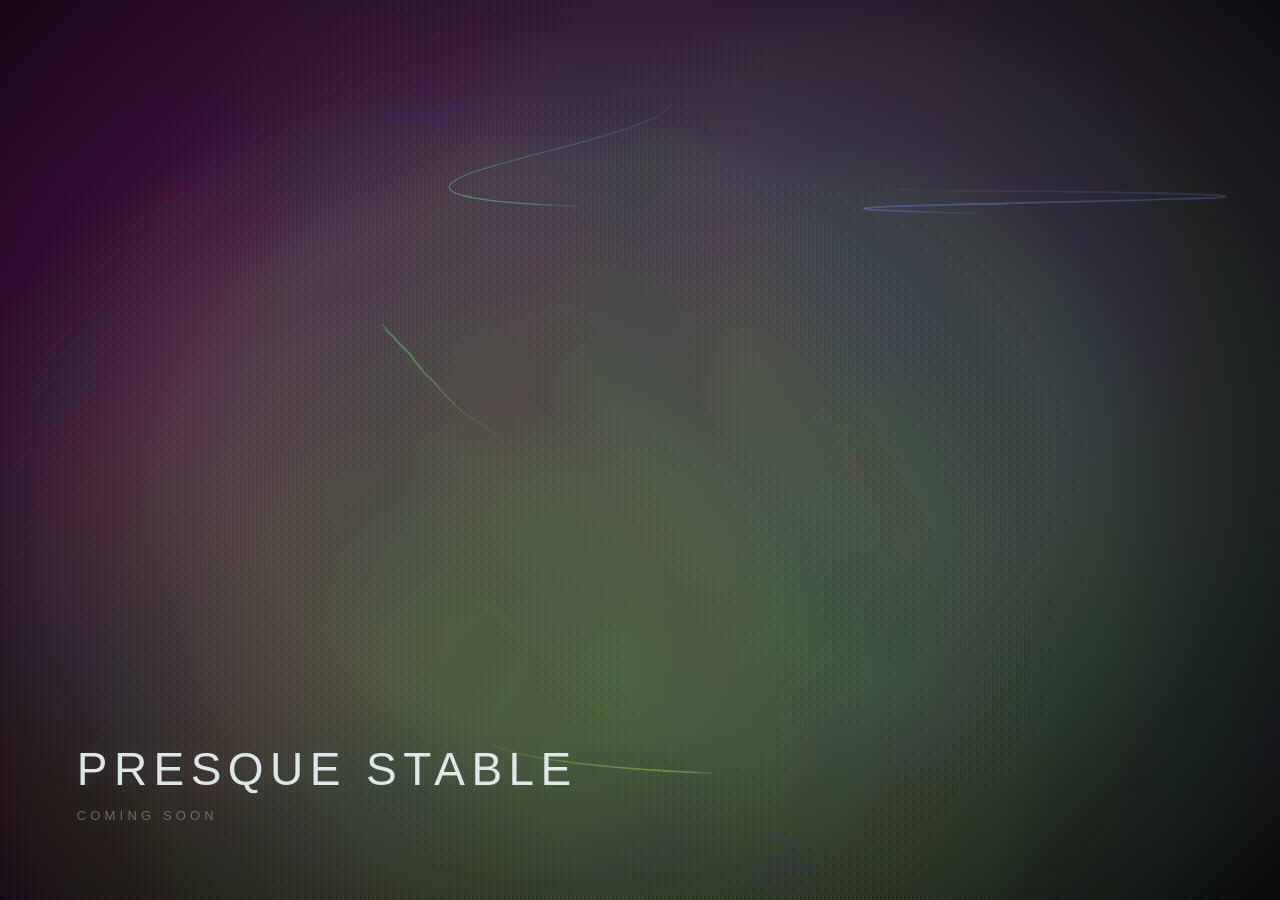
==== index.html @ ab0341d4 "Add files via upload" ====
<!DOCTYPE html>
<html lang="en">
<head>
<meta charset="UTF-8">
<title>Presque Stable — Coming Soon</title>
<meta name="viewport" content="width=device-width, initial-scale=1">
<style>
  * { margin: 0; padding: 0; box-sizing: border-box; }
  html, body {
    width: 100%; height: 100%;
    background: #05070a;
    overflow: hidden;
    font-family: 'Helvetica Neue', Arial, sans-serif;
  }
  #stage {
    position: fixed;
    inset: 0;
    width: 100%;
    height: 100%;
    display: block;
  }
  .overlay {
    position: fixed;
    inset: 0;
    display: flex;
    flex-direction: column;
    align-items: flex-start;
    justify-content: flex-end;
    pointer-events: none;
    z-index: 10;
    padding: 6vw;
  }
  .name {
    color: #e7f1f2;
    font-size: clamp(22px, 5vw, 46px);
    letter-spacing: 0.14em;
    font-weight: 200;
    opacity: 0.95;
    text-shadow: 0 0 22px rgba(120, 160, 180, 0.25);
  }
  .sub {
    margin-top: 12px;
    color: #9fb8c0;
    font-size: clamp(10px, 1.3vw, 13px);
    letter-spacing: 0.32em;
    text-transform: uppercase;
    opacity: 0.5;
  }
  .vignette {
    position: fixed;
    inset: 0;
    pointer-events: none;
    background: radial-gradient(ellipse at center, rgba(0,0,0,0) 45%, rgba(0,0,0,0.5) 100%);
    z-index: 5;
  }
</style>
</head>
<body>
<canvas id="stage"></canvas>
<div class="vignette"></div>
<div class="overlay">
  <div class="name">PRESQUE STABLE</div>
  <div class="sub">Coming Soon</div>
</div>

<script>
const canvas = document.getElementById('stage');
const ctx = canvas.getContext('2d');
let W, H, DPR;

function resize() {
  DPR = Math.min(window.devicePixelRatio || 1, 2);
  W = window.innerWidth;
  H = window.innerHeight;
  canvas.width = W * DPR;
  canvas.height = H * DPR;
  canvas.style.width = W + 'px';
  canvas.style.height = H + 'px';
  ctx.setTransform(DPR, 0, 0, DPR, 0, 0);
}
window.addEventListener('resize', () => { resize(); initGrain(); initTraces(); initWashesIfReady(); });
function initWashesIfReady() { if (typeof initWashes === 'function' && typeof washes !== 'undefined') initWashes(); }
resize();

// ---- broad, slow-cycling background hue ----
// Cycles gently through blue -> teal -> violet -> amber -> back, over minutes.
function bgHue(time) {
  return (time * 0.0006) % 360; // full cycle ~ every ~10 minutes
}

function fadeFrame(time) {
  // very slow fade for long, soft trails
  ctx.fillStyle = 'rgba(5, 7, 10, 0.05)';
  ctx.fillRect(0, 0, W, H);
}

function drawBackdrop(time) {
  const hue = bgHue(time);
  const g = ctx.createRadialGradient(W * 0.5, H * 0.45, 0, W * 0.5, H * 0.45, Math.max(W, H) * 0.75);
  g.addColorStop(0, `hsla(${hue}, 45%, 14%, 0.05)`);
  g.addColorStop(1, `hsla(${(hue + 40) % 360}, 40%, 4%, 0.05)`);
  ctx.fillStyle = g;
  ctx.fillRect(0, 0, W, H);
}

// ---- drifting color washes for richer background texture ----
class ColorWash {
  constructor(seed) {
    this.seed = seed;
    this.hueOffset = seed * 83;
    this.speed = 0.00004 + (seed % 5) * 0.00002;
    this.radius = Math.max(W, H) * (0.35 + (seed % 4) * 0.12);
    this.orbitR = Math.min(W, H) * (0.2 + (seed % 3) * 0.15);
    this.orbitSpeed = 0.00007 + (seed % 4) * 0.00003;
    this.phase = seed * 1.9;
  }
  draw(time) {
    const hue = (bgHue(time) * 1.4 + this.hueOffset) % 360;
    const ang = time * this.orbitSpeed + this.phase;
    const cx = W * 0.5 + Math.cos(ang) * this.orbitR;
    const cy = H * 0.5 + Math.sin(ang * 0.8) * this.orbitR * 0.7;
    const g = ctx.createRadialGradient(cx, cy, 0, cx, cy, this.radius);
    g.addColorStop(0, `hsla(${hue}, 60%, 45%, 0.05)`);
    g.addColorStop(1, `hsla(${hue}, 60%, 45%, 0)`);
    ctx.fillStyle = g;
    ctx.fillRect(0, 0, W, H);
  }
}

let washes = [];
function initWashes() {
  washes = [];
  for (let i = 0; i < 5; i++) washes.push(new ColorWash(i * 2.3 + 1));
}
initWashes();

// ---- evolving trace shapes: slow drift, periodic morph to new target parameters ----
class Trace {
  constructor(seed) {
    this.seed = seed;
    this.t = seed * 8;
    this.morphEvery = 14000 + seed * 2200; // ms between big pattern shifts
    this.lastMorph = -99999;
    this.current = this.randomParams(seed);
    this.target = this.randomParams(seed + 50);
    this.points = [];
    this.maxPoints = 300;
    this.lineWidth = 1 + (seed % 3) * 0.35;
    this.hueOffset = seed * 47;
  }
  randomParams(s) {
    const r = (n) => {
      const x = Math.sin(s * 999.7 + n * 37.13) * 10000;
      return x - Math.floor(x);
    };
    return {
      fx: 0.7 + r(1) * 2.4,
      fy: 0.5 + r(2) * 2.1,
      scale: Math.min(W, H) * (0.1 + r(3) * 0.26),
      cx: W * (0.1 + r(4) * 0.8),
      cy: H * (0.1 + r(5) * 0.75),
      speed: 0.003 + r(6) * 0.0055
    };
  }
  step(time) {
    if (time - this.lastMorph > this.morphEvery) {
      this.current = this.lerpParams(this.current, this.target, 1);
      this.target = this.randomParams(this.seed + time * 0.00001);
      this.lastMorph = time;
    }
    const morphProgress = Math.min(1, (time - this.lastMorph) / this.morphEvery);
    const p = this.lerpParams(this.current, this.target, morphProgress);

    this.t += p.speed;
    const x = p.cx + p.scale * Math.sin(p.fx * this.t);
    const y = p.cy + p.scale * 0.6 * Math.sin(p.fy * this.t + Math.PI / 3);
    this.points.push({ x, y, time });
    if (this.points.length > this.maxPoints) this.points.shift();
  }
  lerpParams(a, b, u) {
    const l = (k) => a[k] + (b[k] - a[k]) * u;
    return { fx: l('fx'), fy: l('fy'), scale: l('scale'), cx: l('cx'), cy: l('cy'), speed: l('speed') };
  }
  draw(time) {
    if (this.points.length < 2) return;
    const hue = (bgHue(time) + this.hueOffset) % 360;
    for (let i = 1; i < this.points.length; i++) {
      const a = (i / this.points.length) * 0.22;
      ctx.beginPath();
      ctx.moveTo(this.points[i - 1].x, this.points[i - 1].y);
      ctx.lineTo(this.points[i].x, this.points[i].y);
      ctx.strokeStyle = `hsla(${hue}, 55%, 62%, ${a})`;
      ctx.lineWidth = this.lineWidth;
      ctx.stroke();
    }
  }
}

let traces = [];
function initTraces() {
  traces = [];
  for (let i = 0; i < 4; i++) traces.push(new Trace(i + 1.7));
}
initTraces();

let grainPoints = [];
function initGrain() {
  grainPoints = [];
  const n = Math.floor((W * H) / 12000);
  for (let i = 0; i < n; i++) {
    grainPoints.push({ x: Math.random() * W, y: Math.random() * H, a: 0.02 + Math.random() * 0.035 });
  }
}
initGrain();

function drawGrain() {
  ctx.fillStyle = 'rgba(220, 232, 235, 1)';
  for (const p of grainPoints) {
    ctx.globalAlpha = p.a;
    ctx.fillRect(p.x, p.y, 1, 1);
  }
  ctx.globalAlpha = 1;
}

ctx.fillStyle = '#05070a';
ctx.fillRect(0, 0, W, H);

let frame = 0;
function animate(time) {
  fadeFrame(time);
  drawBackdrop(time);
  washes.forEach(w => w.draw(time));
  traces.forEach(t => { t.step(time); t.draw(time); });
  if (frame % 3 === 0) drawGrain();
  frame++;
  requestAnimationFrame(animate);
}
requestAnimationFrame(animate);
</script>
</body>
</html>
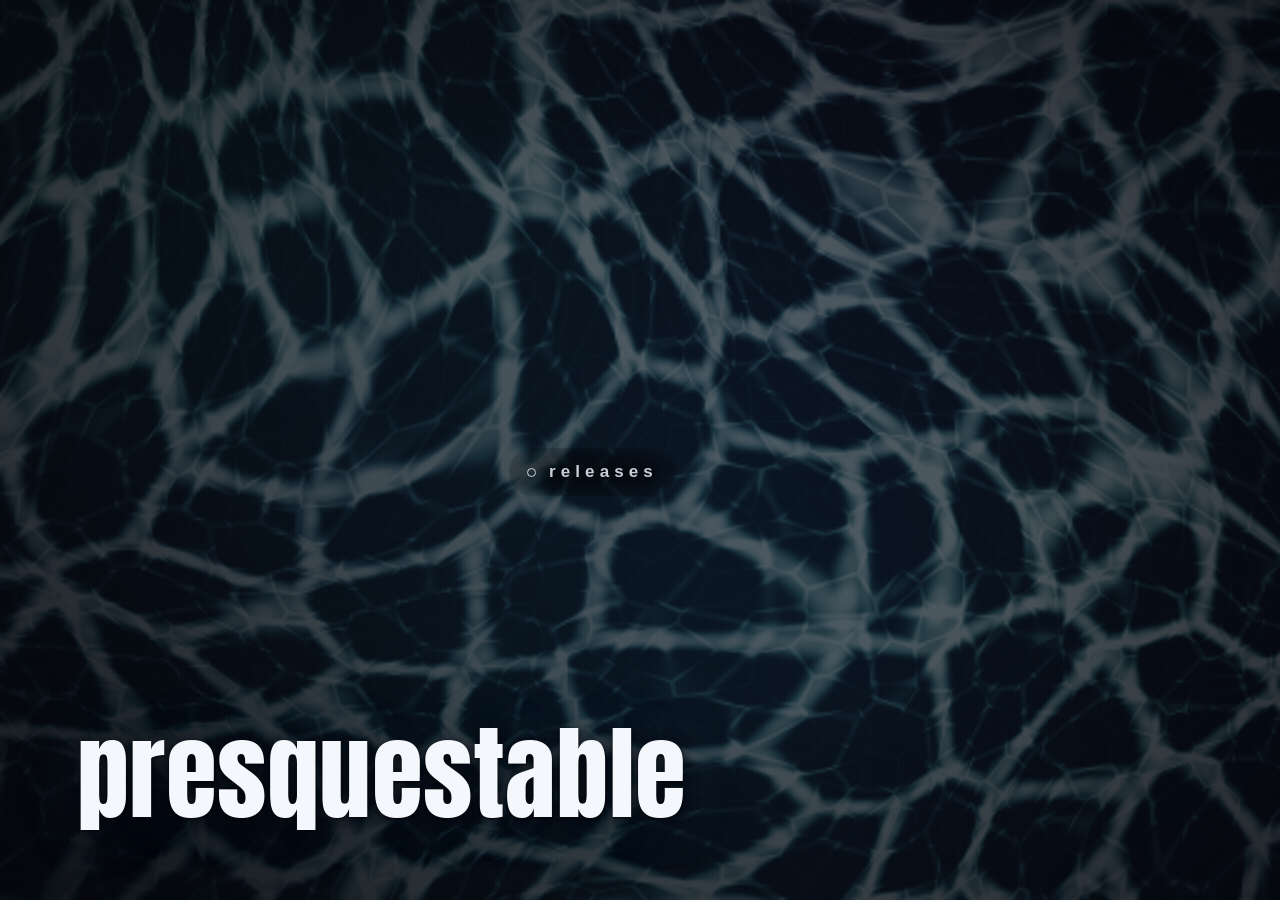
==== commit cd4f7fc1: "Add files via upload" ====
--- a/index.html
+++ b/index.html
@@ -1,241 +1,53 @@
-<!DOCTYPE html>
-<html lang="en">
-<head>
-<meta charset="UTF-8">
-<title>Presque Stable — Coming Soon</title>
-<meta name="viewport" content="width=device-width, initial-scale=1">
-<style>
-  * { margin: 0; padding: 0; box-sizing: border-box; }
-  html, body {
-    width: 100%; height: 100%;
-    background: #05070a;
-    overflow: hidden;
-    font-family: 'Helvetica Neue', Arial, sans-serif;
-  }
-  #stage {
-    position: fixed;
-    inset: 0;
-    width: 100%;
-    height: 100%;
-    display: block;
-  }
-  .overlay {
-    position: fixed;
-    inset: 0;
-    display: flex;
-    flex-direction: column;
-    align-items: flex-start;
-    justify-content: flex-end;
-    pointer-events: none;
-    z-index: 10;
-    padding: 6vw;
-  }
-  .name {
-    color: #e7f1f2;
-    font-size: clamp(22px, 5vw, 46px);
-    letter-spacing: 0.14em;
-    font-weight: 200;
-    opacity: 0.95;
-    text-shadow: 0 0 22px rgba(120, 160, 180, 0.25);
-  }
-  .sub {
-    margin-top: 12px;
-    color: #9fb8c0;
-    font-size: clamp(10px, 1.3vw, 13px);
-    letter-spacing: 0.32em;
-    text-transform: uppercase;
-    opacity: 0.5;
-  }
-  .vignette {
-    position: fixed;
-    inset: 0;
-    pointer-events: none;
-    background: radial-gradient(ellipse at center, rgba(0,0,0,0) 45%, rgba(0,0,0,0.5) 100%);
-    z-index: 5;
-  }
-</style>
-</head>
-<body>
-<canvas id="stage"></canvas>
-<div class="vignette"></div>
-<div class="overlay">
-  <div class="name">PRESQUE STABLE</div>
-  <div class="sub">Coming Soon</div>
-</div>
-
-<script>
-const canvas = document.getElementById('stage');
-const ctx = canvas.getContext('2d');
-let W, H, DPR;
-
-function resize() {
-  DPR = Math.min(window.devicePixelRatio || 1, 2);
-  W = window.innerWidth;
-  H = window.innerHeight;
-  canvas.width = W * DPR;
-  canvas.height = H * DPR;
-  canvas.style.width = W + 'px';
-  canvas.style.height = H + 'px';
-  ctx.setTransform(DPR, 0, 0, DPR, 0, 0);
-}
-window.addEventListener('resize', () => { resize(); initGrain(); initTraces(); initWashesIfReady(); });
-function initWashesIfReady() { if (typeof initWashes === 'function' && typeof washes !== 'undefined') initWashes(); }
-resize();
-
-// ---- broad, slow-cycling background hue ----
-// Cycles gently through blue -> teal -> violet -> amber -> back, over minutes.
-function bgHue(time) {
-  return (time * 0.0006) % 360; // full cycle ~ every ~10 minutes
-}
-
-function fadeFrame(time) {
-  // very slow fade for long, soft trails
-  ctx.fillStyle = 'rgba(5, 7, 10, 0.05)';
-  ctx.fillRect(0, 0, W, H);
-}
-
-function drawBackdrop(time) {
-  const hue = bgHue(time);
-  const g = ctx.createRadialGradient(W * 0.5, H * 0.45, 0, W * 0.5, H * 0.45, Math.max(W, H) * 0.75);
-  g.addColorStop(0, `hsla(${hue}, 45%, 14%, 0.05)`);
-  g.addColorStop(1, `hsla(${(hue + 40) % 360}, 40%, 4%, 0.05)`);
-  ctx.fillStyle = g;
-  ctx.fillRect(0, 0, W, H);
-}
-
-// ---- drifting color washes for richer background texture ----
-class ColorWash {
-  constructor(seed) {
-    this.seed = seed;
-    this.hueOffset = seed * 83;
-    this.speed = 0.00004 + (seed % 5) * 0.00002;
-    this.radius = Math.max(W, H) * (0.35 + (seed % 4) * 0.12);
-    this.orbitR = Math.min(W, H) * (0.2 + (seed % 3) * 0.15);
-    this.orbitSpeed = 0.00007 + (seed % 4) * 0.00003;
-    this.phase = seed * 1.9;
-  }
-  draw(time) {
-    const hue = (bgHue(time) * 1.4 + this.hueOffset) % 360;
-    const ang = time * this.orbitSpeed + this.phase;
-    const cx = W * 0.5 + Math.cos(ang) * this.orbitR;
-    const cy = H * 0.5 + Math.sin(ang * 0.8) * this.orbitR * 0.7;
-    const g = ctx.createRadialGradient(cx, cy, 0, cx, cy, this.radius);
-    g.addColorStop(0, `hsla(${hue}, 60%, 45%, 0.05)`);
-    g.addColorStop(1, `hsla(${hue}, 60%, 45%, 0)`);
-    ctx.fillStyle = g;
-    ctx.fillRect(0, 0, W, H);
-  }
-}
-
-let washes = [];
-function initWashes() {
-  washes = [];
-  for (let i = 0; i < 5; i++) washes.push(new ColorWash(i * 2.3 + 1));
-}
-initWashes();
-
-// ---- evolving trace shapes: slow drift, periodic morph to new target parameters ----
-class Trace {
-  constructor(seed) {
-    this.seed = seed;
-    this.t = seed * 8;
-    this.morphEvery = 14000 + seed * 2200; // ms between big pattern shifts
-    this.lastMorph = -99999;
-    this.current = this.randomParams(seed);
-    this.target = this.randomParams(seed + 50);
-    this.points = [];
-    this.maxPoints = 300;
-    this.lineWidth = 1 + (seed % 3) * 0.35;
-    this.hueOffset = seed * 47;
-  }
-  randomParams(s) {
-    const r = (n) => {
-      const x = Math.sin(s * 999.7 + n * 37.13) * 10000;
-      return x - Math.floor(x);
-    };
-    return {
-      fx: 0.7 + r(1) * 2.4,
-      fy: 0.5 + r(2) * 2.1,
-      scale: Math.min(W, H) * (0.1 + r(3) * 0.26),
-      cx: W * (0.1 + r(4) * 0.8),
-      cy: H * (0.1 + r(5) * 0.75),
-      speed: 0.003 + r(6) * 0.0055
-    };
-  }
-  step(time) {
-    if (time - this.lastMorph > this.morphEvery) {
-      this.current = this.lerpParams(this.current, this.target, 1);
-      this.target = this.randomParams(this.seed + time * 0.00001);
-      this.lastMorph = time;
-    }
-    const morphProgress = Math.min(1, (time - this.lastMorph) / this.morphEvery);
-    const p = this.lerpParams(this.current, this.target, morphProgress);
-
-    this.t += p.speed;
-    const x = p.cx + p.scale * Math.sin(p.fx * this.t);
-    const y = p.cy + p.scale * 0.6 * Math.sin(p.fy * this.t + Math.PI / 3);
-    this.points.push({ x, y, time });
-    if (this.points.length > this.maxPoints) this.points.shift();
-  }
-  lerpParams(a, b, u) {
-    const l = (k) => a[k] + (b[k] - a[k]) * u;
-    return { fx: l('fx'), fy: l('fy'), scale: l('scale'), cx: l('cx'), cy: l('cy'), speed: l('speed') };
-  }
-  draw(time) {
-    if (this.points.length < 2) return;
-    const hue = (bgHue(time) + this.hueOffset) % 360;
-    for (let i = 1; i < this.points.length; i++) {
-      const a = (i / this.points.length) * 0.22;
-      ctx.beginPath();
-      ctx.moveTo(this.points[i - 1].x, this.points[i - 1].y);
-      ctx.lineTo(this.points[i].x, this.points[i].y);
-      ctx.strokeStyle = `hsla(${hue}, 55%, 62%, ${a})`;
-      ctx.lineWidth = this.lineWidth;
-      ctx.stroke();
-    }
-  }
-}
-
-let traces = [];
-function initTraces() {
-  traces = [];
-  for (let i = 0; i < 4; i++) traces.push(new Trace(i + 1.7));
-}
-initTraces();
-
-let grainPoints = [];
-function initGrain() {
-  grainPoints = [];
-  const n = Math.floor((W * H) / 12000);
-  for (let i = 0; i < n; i++) {
-    grainPoints.push({ x: Math.random() * W, y: Math.random() * H, a: 0.02 + Math.random() * 0.035 });
-  }
-}
-initGrain();
-
-function drawGrain() {
-  ctx.fillStyle = 'rgba(220, 232, 235, 1)';
-  for (const p of grainPoints) {
-    ctx.globalAlpha = p.a;
-    ctx.fillRect(p.x, p.y, 1, 1);
-  }
-  ctx.globalAlpha = 1;
-}
-
-ctx.fillStyle = '#05070a';
-ctx.fillRect(0, 0, W, H);
-
-let frame = 0;
-function animate(time) {
-  fadeFrame(time);
-  drawBackdrop(time);
-  washes.forEach(w => w.draw(time));
-  traces.forEach(t => { t.step(time); t.draw(time); });
-  if (frame % 3 === 0) drawGrain();
-  frame++;
-  requestAnimationFrame(animate);
-}
-requestAnimationFrame(animate);
-</script>
-</body>
-</html>
+<!DOCTYPE html>
+<html lang="en">
+<head>
+<meta charset="UTF-8">
+<title>Presque Stable</title>
+<meta name="viewport" content="width=device-width, initial-scale=1">
+<meta name="description" content="Presque Stable — electronic music.">
+<link rel="preconnect" href="https://fonts.googleapis.com">
+<link rel="preconnect" href="https://fonts.gstatic.com" crossorigin>
+<link href="https://fonts.googleapis.com/css2?family=Anton&display=swap" rel="stylesheet">
+<link rel="stylesheet" href="ps-style.css">
+</head>
+<body>
+
+<canvas id="stage"></canvas>
+<div class="vignette"></div>
+
+<a class="releases" id="releases" href="releases.html">
+  <span class="dot" aria-hidden="true"></span>
+  <span class="word">releases</span>
+</a>
+
+<div class="overlay">
+  <h1 class="name">presquestable</h1>
+</div>
+
+<script src="ps-engine.js"></script>
+<script>
+(function () {
+  var link = document.getElementById('releases');
+  var name = document.querySelector('.name');
+
+  function place() {
+    if (window.PS) PS.placeRandom(link, { avoid: [name], marginX: 0.09, marginY: 0.11, pad: 90 });
+  }
+
+  if (document.fonts && document.fonts.ready) {
+    document.fonts.ready.then(place).catch(place);
+  } else {
+    window.addEventListener('load', place);
+  }
+  setTimeout(place, 400);
+
+  var t = null;
+  window.addEventListener('resize', function () {
+    clearTimeout(t);
+    t = setTimeout(place, 200);
+  });
+})();
+</script>
+
+</body>
+</html>
--- a/ps-style.css
+++ b/ps-style.css
@@ -0,0 +1,175 @@
+/* ============================================================
+   Presque Stable — shared styles
+   ============================================================ */
+
+* { margin: 0; padding: 0; box-sizing: border-box; }
+
+html, body {
+  width: 100%;
+  height: 100%;
+  background: #05070c;
+  overflow: hidden;
+  font-family: 'Helvetica Neue', Arial, sans-serif;
+  -webkit-font-smoothing: antialiased;
+}
+
+#stage {
+  position: fixed;
+  inset: 0;
+  width: 100%;
+  height: 100%;
+  display: block;
+}
+
+.vignette {
+  position: fixed;
+  inset: 0;
+  pointer-events: none;
+  background: radial-gradient(ellipse at center,
+              rgba(0,0,0,0) 42%,
+              rgba(4,6,12,0.32) 74%,
+              rgba(4,6,12,0.60) 100%);
+  z-index: 5;
+}
+
+/* ---- name block: bottom-left, 6vw padding ---- */
+.overlay {
+  position: fixed;
+  inset: 0;
+  display: flex;
+  flex-direction: column;
+  align-items: flex-start;
+  justify-content: flex-end;
+  pointer-events: none;
+  z-index: 10;
+  padding: 6vw;
+}
+
+.name {
+  font-family: 'Anton', 'Oswald', 'Haettenschweiler', 'Arial Narrow Bold', Impact, sans-serif;
+  font-weight: 400;
+  font-size: clamp(34px, 8.6vw, 104px);
+  line-height: 0.94;
+  letter-spacing: 0.005em;
+  text-transform: lowercase;
+  color: #f4f8fd;
+  opacity: 1;
+  text-shadow:
+    0 1px 2px  rgba(3, 5, 10, 0.94),
+    0 3px 14px rgba(3, 5, 10, 0.76),
+    0 6px 40px rgba(3, 5, 10, 0.58),
+    0 0 70px   rgba(130, 176, 224, 0.16);
+}
+
+/* ============================================================
+   Small type — legibility first
+   ============================================================ */
+
+.releases {
+  position: fixed;
+  left: 50%;
+  top: 40%;
+  z-index: 20;
+  display: inline-flex;
+  align-items: center;
+  gap: 13px;
+  padding: 14px 18px;
+  margin: -14px -18px;
+  text-decoration: none;
+  color: #f2f7ff;
+  opacity: 0.82;
+  transition: opacity 0.7s ease;
+  will-change: opacity;
+  isolation: isolate;
+}
+
+.releases::before {
+  content: "";
+  position: absolute;
+  inset: 0;
+  z-index: -1;
+  border-radius: 40px;
+  background: radial-gradient(ellipse at center,
+              rgba(3,5,10,0.72) 0%,
+              rgba(3,5,10,0.46) 52%,
+              rgba(3,5,10,0) 100%);
+}
+
+.releases:hover,
+.releases:focus-visible {
+  opacity: 1;
+  outline: none;
+}
+
+.releases .dot {
+  width: 9px;
+  height: 9px;
+  flex: 0 0 auto;
+  border: 1.5px solid currentColor;
+  border-radius: 50%;
+  box-shadow:
+    0 1px 6px rgba(3, 5, 10, 0.9),
+    0 0 10px rgba(180, 214, 255, 0.35);
+  animation: breathe 7s ease-in-out infinite;
+}
+
+.releases .word {
+  font-size: clamp(13px, 1.5vw, 17px);
+  font-weight: 600;
+  letter-spacing: 0.30em;
+  text-transform: lowercase;
+  white-space: nowrap;
+  text-shadow:
+    0 1px 2px  rgba(3, 5, 10, 0.96),
+    0 2px 8px  rgba(3, 5, 10, 0.88),
+    0 3px 20px rgba(3, 5, 10, 0.70);
+}
+
+@keyframes breathe {
+  0%, 100% { transform: scale(1);    opacity: 0.7; }
+  50%      { transform: scale(1.45); opacity: 1; }
+}
+
+/* ---- releases page ---- */
+.soon {
+  position: fixed;
+  left: 50%;
+  top: 45%;
+  z-index: 20;
+  padding: 16px 22px;
+  color: #f4f9ff;
+  font-size: clamp(15px, 2vw, 22px);
+  font-weight: 600;
+  letter-spacing: 0.34em;
+  text-transform: lowercase;
+  white-space: nowrap;
+  opacity: 0;
+  isolation: isolate;
+  text-shadow:
+    0 1px 2px  rgba(3, 5, 10, 0.96),
+    0 2px 9px  rgba(3, 5, 10, 0.88),
+    0 4px 24px rgba(3, 5, 10, 0.72);
+  animation: settle 3.0s ease forwards;
+}
+
+.soon::before {
+  content: "";
+  position: absolute;
+  inset: 0;
+  z-index: -1;
+  border-radius: 46px;
+  background: radial-gradient(ellipse at center,
+              rgba(3,5,10,0.70) 0%,
+              rgba(3,5,10,0.42) 54%,
+              rgba(3,5,10,0) 100%);
+}
+
+@keyframes settle {
+  from { opacity: 0; }
+  to   { opacity: 0.94; }
+}
+
+@media (prefers-reduced-motion: reduce) {
+  .releases .dot { animation: none; }
+  .soon { animation: none; opacity: 0.94; }
+}
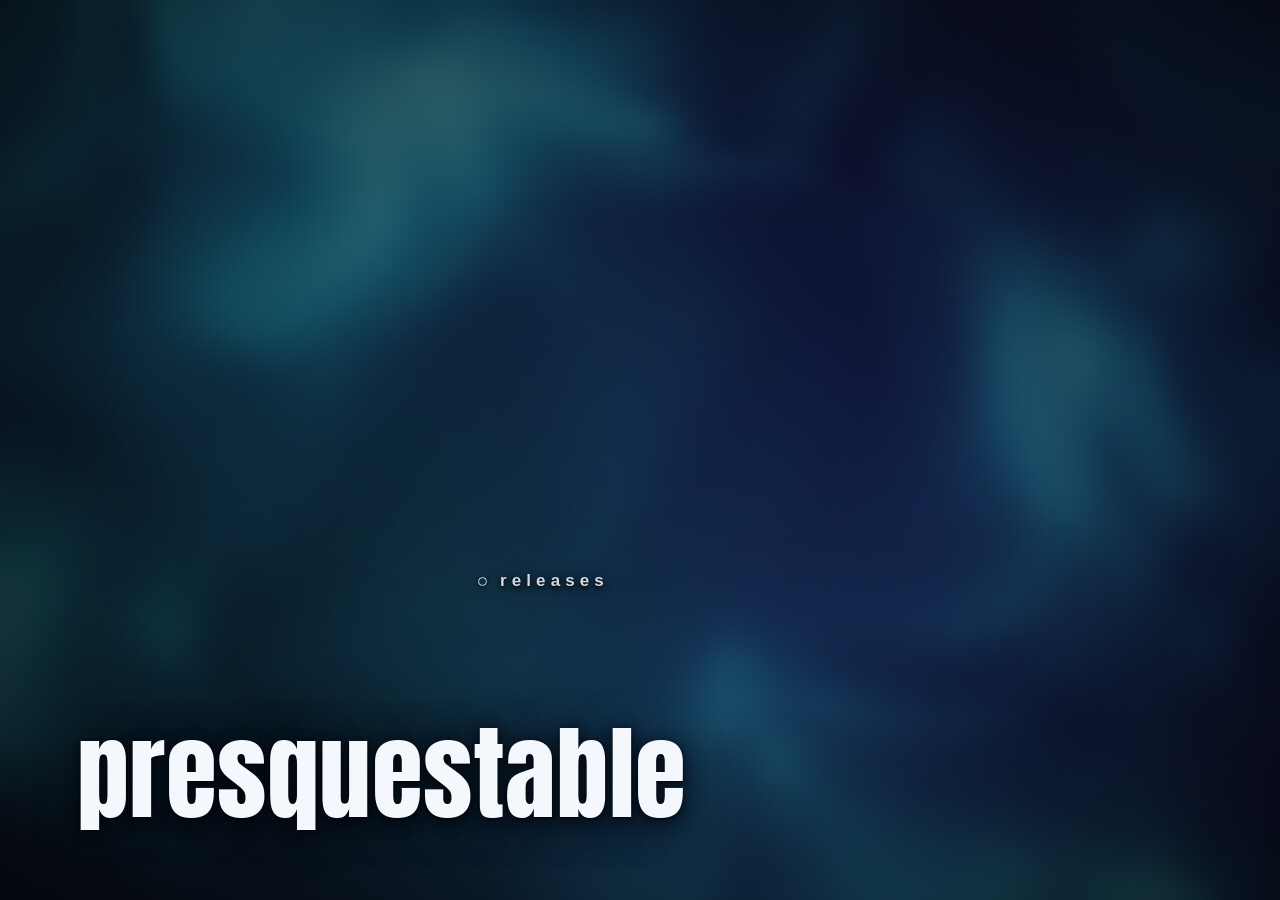
==== commit 5b69afda: "Add files via upload" ====
--- a/index.html
+++ b/index.html
@@ -29,22 +29,36 @@
 (function () {
   var link = document.getElementById('releases');
   var name = document.querySelector('.name');
+  var done = false;
 
-  function place() {
-    if (window.PS) PS.placeRandom(link, { avoid: [name], marginX: 0.09, marginY: 0.11, pad: 90 });
+  /* Positioned exactly once, while still invisible, then faded in.
+     The element never moves after it becomes visible. */
+  function placeOnce() {
+    if (done || !window.PS) return;
+    done = true;
+    PS.placeRandom(link, { avoid: [name], marginX: 0.09, marginY: 0.11, pad: 90 });
+    requestAnimationFrame(function () {
+      requestAnimationFrame(function () { link.classList.add('ready'); });
+    });
   }
 
+  /* Wait for the webfont so the wordmark has its final size before
+     we measure it — otherwise the avoid-box would be wrong. */
   if (document.fonts && document.fonts.ready) {
-    document.fonts.ready.then(place).catch(place);
+    document.fonts.ready.then(placeOnce).catch(placeOnce);
+    setTimeout(placeOnce, 1500);   /* fallback only; no-op if already placed */
   } else {
-    window.addEventListener('load', place);
+    window.addEventListener('load', placeOnce);
+    setTimeout(placeOnce, 800);
   }
-  setTimeout(place, 400);
 
+  /* Reposition only if the window is actually resized. */
   var t = null;
   window.addEventListener('resize', function () {
     clearTimeout(t);
-    t = setTimeout(place, 200);
+    t = setTimeout(function () {
+      if (window.PS) PS.placeRandom(link, { avoid: [name], marginX: 0.09, marginY: 0.11, pad: 90 });
+    }, 220);
   });
 })();
 </script>
--- a/ps-style.css
+++ b/ps-style.css
@@ -26,9 +26,9 @@
   inset: 0;
   pointer-events: none;
   background: radial-gradient(ellipse at center,
-              rgba(0,0,0,0) 42%,
-              rgba(4,6,12,0.32) 74%,
-              rgba(4,6,12,0.60) 100%);
+              rgba(0,0,0,0) 44%,
+              rgba(4,6,12,0.26) 74%,
+              rgba(4,6,12,0.54) 100%);
   z-index: 5;
 }
 
@@ -57,12 +57,13 @@
   text-shadow:
     0 1px 2px  rgba(3, 5, 10, 0.94),
     0 3px 14px rgba(3, 5, 10, 0.76),
-    0 6px 40px rgba(3, 5, 10, 0.58),
-    0 0 70px   rgba(130, 176, 224, 0.16);
+    0 6px 40px rgba(3, 5, 10, 0.58);
 }
 
 /* ============================================================
-   Small type — legibility first
+   releases link
+   No background pad. Legibility comes from text-shadow only.
+   Hidden until positioned, then fades in once — never jumps.
    ============================================================ */
 
 .releases {
@@ -73,30 +74,19 @@
   display: inline-flex;
   align-items: center;
   gap: 13px;
-  padding: 14px 18px;
-  margin: -14px -18px;
+  padding: 10px;
+  margin: -10px;
   text-decoration: none;
   color: #f2f7ff;
-  opacity: 0.82;
-  transition: opacity 0.7s ease;
+  opacity: 0;
+  transition: opacity 1.4s ease;
   will-change: opacity;
-  isolation: isolate;
 }
 
-.releases::before {
-  content: "";
-  position: absolute;
-  inset: 0;
-  z-index: -1;
-  border-radius: 40px;
-  background: radial-gradient(ellipse at center,
-              rgba(3,5,10,0.72) 0%,
-              rgba(3,5,10,0.46) 52%,
-              rgba(3,5,10,0) 100%);
-}
+.releases.ready { opacity: 0.86; }
 
-.releases:hover,
-.releases:focus-visible {
+.releases.ready:hover,
+.releases.ready:focus-visible {
   opacity: 1;
   outline: none;
 }
@@ -107,9 +97,7 @@
   flex: 0 0 auto;
   border: 1.5px solid currentColor;
   border-radius: 50%;
-  box-shadow:
-    0 1px 6px rgba(3, 5, 10, 0.9),
-    0 0 10px rgba(180, 214, 255, 0.35);
+  box-shadow: 0 1px 5px rgba(3, 5, 10, 0.9);
   animation: breathe 7s ease-in-out infinite;
 }
 
@@ -120,9 +108,10 @@
   text-transform: lowercase;
   white-space: nowrap;
   text-shadow:
-    0 1px 2px  rgba(3, 5, 10, 0.96),
-    0 2px 8px  rgba(3, 5, 10, 0.88),
-    0 3px 20px rgba(3, 5, 10, 0.70);
+    0 1px 2px  rgba(3, 5, 10, 0.98),
+    0 2px 6px  rgba(3, 5, 10, 0.92),
+    0 2px 14px rgba(3, 5, 10, 0.80),
+    0 0 26px   rgba(3, 5, 10, 0.60);
 }
 
 @keyframes breathe {
@@ -136,7 +125,7 @@
   left: 50%;
   top: 45%;
   z-index: 20;
-  padding: 16px 22px;
+  padding: 10px;
   color: #f4f9ff;
   font-size: clamp(15px, 2vw, 22px);
   font-weight: 600;
@@ -144,32 +133,17 @@
   text-transform: lowercase;
   white-space: nowrap;
   opacity: 0;
-  isolation: isolate;
+  transition: opacity 1.8s ease;
   text-shadow:
-    0 1px 2px  rgba(3, 5, 10, 0.96),
-    0 2px 9px  rgba(3, 5, 10, 0.88),
-    0 4px 24px rgba(3, 5, 10, 0.72);
-  animation: settle 3.0s ease forwards;
+    0 1px 2px  rgba(3, 5, 10, 0.98),
+    0 2px 7px  rgba(3, 5, 10, 0.92),
+    0 3px 16px rgba(3, 5, 10, 0.80),
+    0 0 30px   rgba(3, 5, 10, 0.60);
 }
 
-.soon::before {
-  content: "";
-  position: absolute;
-  inset: 0;
-  z-index: -1;
-  border-radius: 46px;
-  background: radial-gradient(ellipse at center,
-              rgba(3,5,10,0.70) 0%,
-              rgba(3,5,10,0.42) 54%,
-              rgba(3,5,10,0) 100%);
-}
-
-@keyframes settle {
-  from { opacity: 0; }
-  to   { opacity: 0.94; }
-}
+.soon.ready { opacity: 0.92; }
 
 @media (prefers-reduced-motion: reduce) {
   .releases .dot { animation: none; }
-  .soon { animation: none; opacity: 0.94; }
+  .releases, .soon { transition: none; }
 }
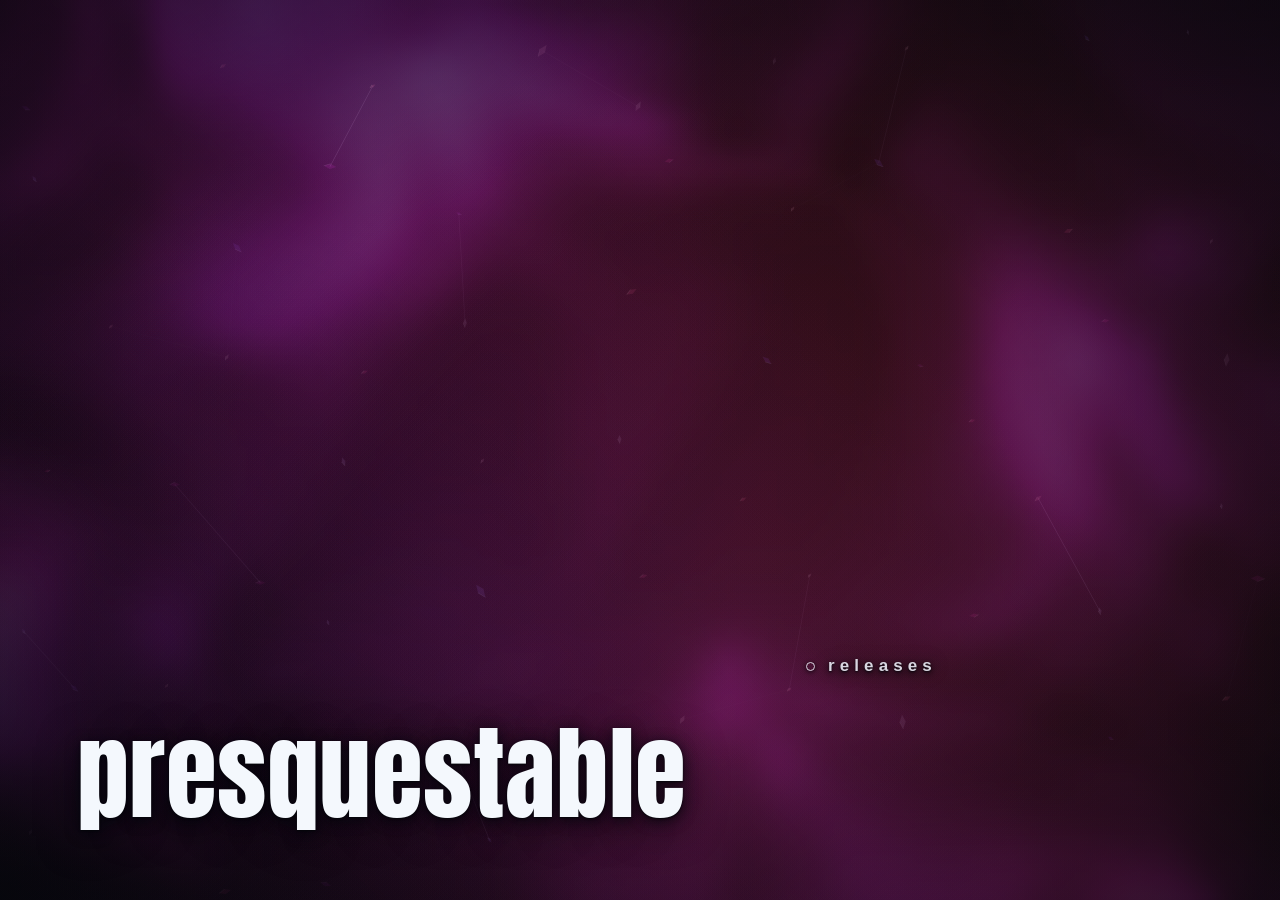
==== commit b723a1b0: "Add files via upload" ====
--- a/index.html
+++ b/index.html
@@ -52,7 +52,7 @@
     setTimeout(placeOnce, 800);
   }
 
-  /* Reposition only if the window is actually resized. */
+  /* Reposition only on an actual window resize. */
   var t = null;
   window.addEventListener('resize', function () {
     clearTimeout(t);
--- a/ps-style.css
+++ b/ps-style.css
@@ -62,8 +62,8 @@
 
 /* ============================================================
    releases link
-   No background pad. Legibility comes from text-shadow only.
-   Hidden until positioned, then fades in once — never jumps.
+   No background pad — legibility from text-shadow only.
+   Hidden until positioned, then fades in once. Never jumps.
    ============================================================ */
 
 .releases {
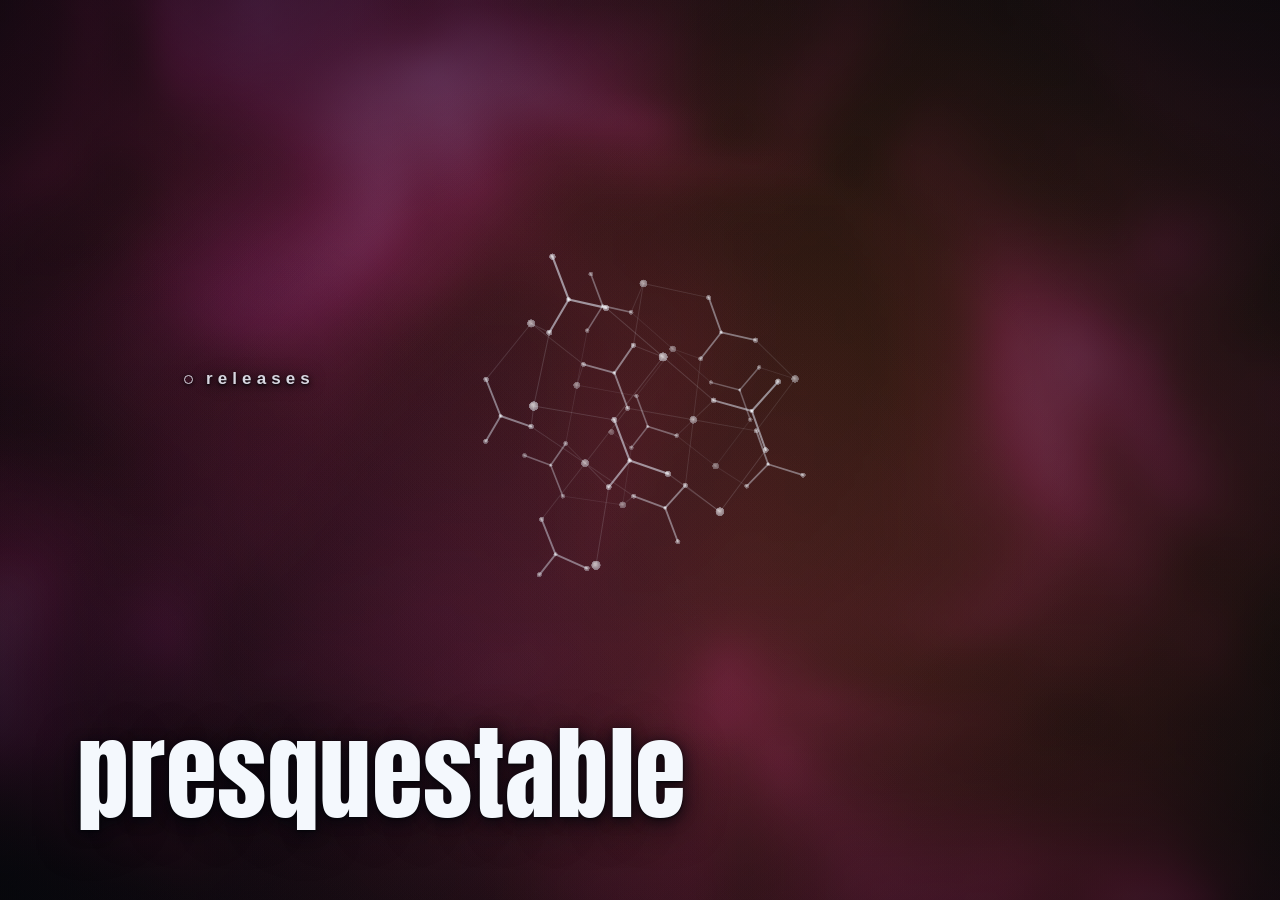
==== commit 9e9272e2: "Add files via upload" ====
--- a/index.html
+++ b/index.html
@@ -33,10 +33,15 @@
 
   /* Positioned exactly once, while still invisible, then faded in.
      The element never moves after it becomes visible. */
+  /* avoid the wordmark and the rotating structure at centre screen */
+  function avoidList() {
+    return [name, PS.moleculeBox()];
+  }
+
   function placeOnce() {
     if (done || !window.PS) return;
     done = true;
-    PS.placeRandom(link, { avoid: [name], marginX: 0.09, marginY: 0.11, pad: 90 });
+    PS.placeRandom(link, { avoid: avoidList(), marginX: 0.09, marginY: 0.11, pad: 90 });
     requestAnimationFrame(function () {
       requestAnimationFrame(function () { link.classList.add('ready'); });
     });
@@ -57,7 +62,7 @@
   window.addEventListener('resize', function () {
     clearTimeout(t);
     t = setTimeout(function () {
-      if (window.PS) PS.placeRandom(link, { avoid: [name], marginX: 0.09, marginY: 0.11, pad: 90 });
+      if (window.PS) PS.placeRandom(link, { avoid: avoidList(), marginX: 0.09, marginY: 0.11, pad: 90 });
     }, 220);
   });
 })();
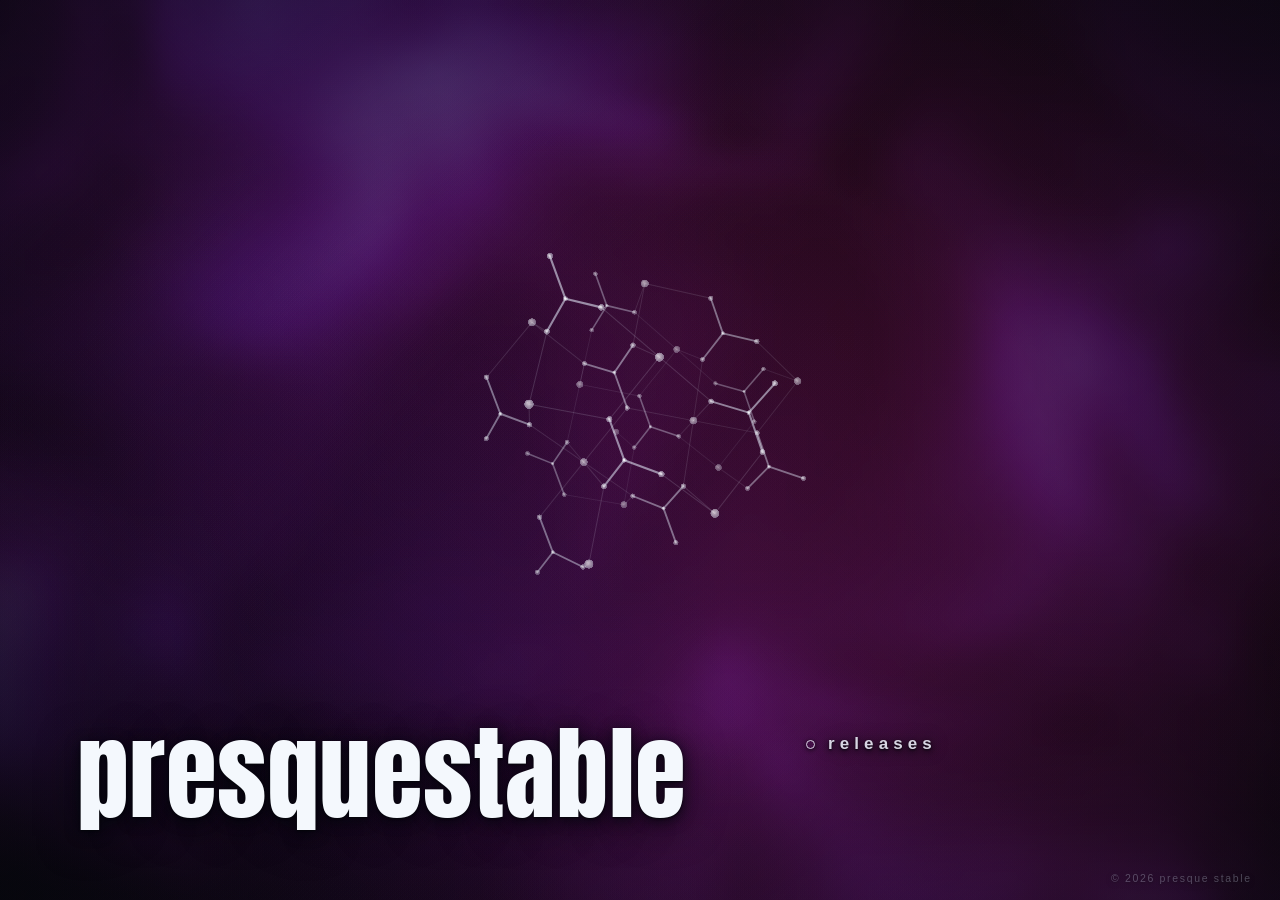
==== commit e161e2b6: "Add files via upload" ====
--- a/index.html
+++ b/index.html
@@ -20,9 +20,17 @@
   <span class="word">releases</span>
 </a>
 
+<div class="annotation" id="annotation">
+  <span>calcium carbonate — calcite.</span>
+  <span>in the inner ear these crystals tell the body which way is down.</span>
+  <span class="dim">when one works loose, the horizon tilts.</span>
+</div>
+
 <div class="overlay">
   <h1 class="name">presquestable</h1>
 </div>
+
+<div class="copyright">© 2026 presque stable</div>
 
 <script src="ps-engine.js"></script>
 <script>
@@ -33,15 +41,45 @@
 
   /* Positioned exactly once, while still invisible, then faded in.
      The element never moves after it becomes visible. */
+  var note = document.getElementById('annotation');
+
   /* avoid the wordmark and the rotating structure at centre screen */
   function avoidList() {
     return [name, PS.moleculeBox()];
   }
 
+  /* Place the annotation once, clear of the wordmark, the structure
+     and the releases link. Align it toward whichever edge it sits
+     nearer, so the text reads outward rather than into the centre. */
+  function placeNote() {
+    if (!window.PS) return;
+    note.style.opacity = '0';
+    note.style.textAlign = 'left';
+    PS.placeRandom(note, {
+      avoid: [name, PS.moleculeBox(), link],
+      marginX: 0.05, marginY: 0.10, pad: 46
+    });
+    var r = note.getBoundingClientRect();
+    var onRight = (r.left + r.width / 2) > window.innerWidth / 2;
+    if (onRight) {
+      /* pin to its right edge so the block grows leftward */
+      note.style.left = Math.round(r.right - note.offsetWidth) + 'px';
+      note.style.textAlign = 'right';
+    } else {
+      note.style.textAlign = 'left';
+    }
+  }
+
+  /* Engine reports hover strength each frame. */
+  window.PS_onHover = function (v) {
+    note.style.opacity = (v * 0.92).toFixed(3);
+  };
+
   function placeOnce() {
     if (done || !window.PS) return;
     done = true;
     PS.placeRandom(link, { avoid: avoidList(), marginX: 0.09, marginY: 0.11, pad: 90 });
+    placeNote();
     requestAnimationFrame(function () {
       requestAnimationFrame(function () { link.classList.add('ready'); });
     });
@@ -62,7 +100,9 @@
   window.addEventListener('resize', function () {
     clearTimeout(t);
     t = setTimeout(function () {
-      if (window.PS) PS.placeRandom(link, { avoid: avoidList(), marginX: 0.09, marginY: 0.11, pad: 90 });
+      if (!window.PS) return;
+      PS.placeRandom(link, { avoid: avoidList(), marginX: 0.09, marginY: 0.11, pad: 90 });
+      placeNote();
     }, 220);
   });
 })();
--- a/ps-style.css
+++ b/ps-style.css
@@ -143,7 +143,56 @@
 
 .soon.ready { opacity: 0.92; }
 
+/* ============================================================
+   copyright — bottom right, very quiet
+   ============================================================ */
+.copyright {
+  position: fixed;
+  right: 2.2vw;
+  bottom: 1.8vh;
+  z-index: 15;
+  color: #cfdcea;
+  font-size: clamp(9px, 0.82vw, 11px);
+  font-weight: 400;
+  letter-spacing: 0.16em;
+  text-transform: lowercase;
+  white-space: nowrap;
+  opacity: 0.30;
+  pointer-events: none;
+  text-shadow:
+    0 1px 2px rgba(3, 5, 10, 0.94),
+    0 2px 8px rgba(3, 5, 10, 0.78);
+}
+
+/* ============================================================
+   cryptic annotation — fades in while the structure is hovered
+   ============================================================ */
+.annotation {
+  position: fixed;
+  left: 0;
+  top: 40%;
+  z-index: 18;
+  max-width: 34ch;
+  color: #eaf2fb;
+  font-size: clamp(11px, 1.12vw, 14px);
+  font-weight: 400;
+  line-height: 1.85;
+  letter-spacing: 0.13em;
+  text-transform: lowercase;
+  opacity: 0;
+  pointer-events: none;
+  transition: opacity 0.9s ease;
+  text-shadow:
+    0 1px 2px  rgba(3, 5, 10, 0.96),
+    0 2px 7px  rgba(3, 5, 10, 0.90),
+    0 3px 18px rgba(3, 5, 10, 0.76);
+}
+
+.annotation span { display: block; }
+
+.annotation .dim { opacity: 0.62; }
+
 @media (prefers-reduced-motion: reduce) {
   .releases .dot { animation: none; }
-  .releases, .soon { transition: none; }
+  .releases, .soon, .annotation { transition: none; }
 }
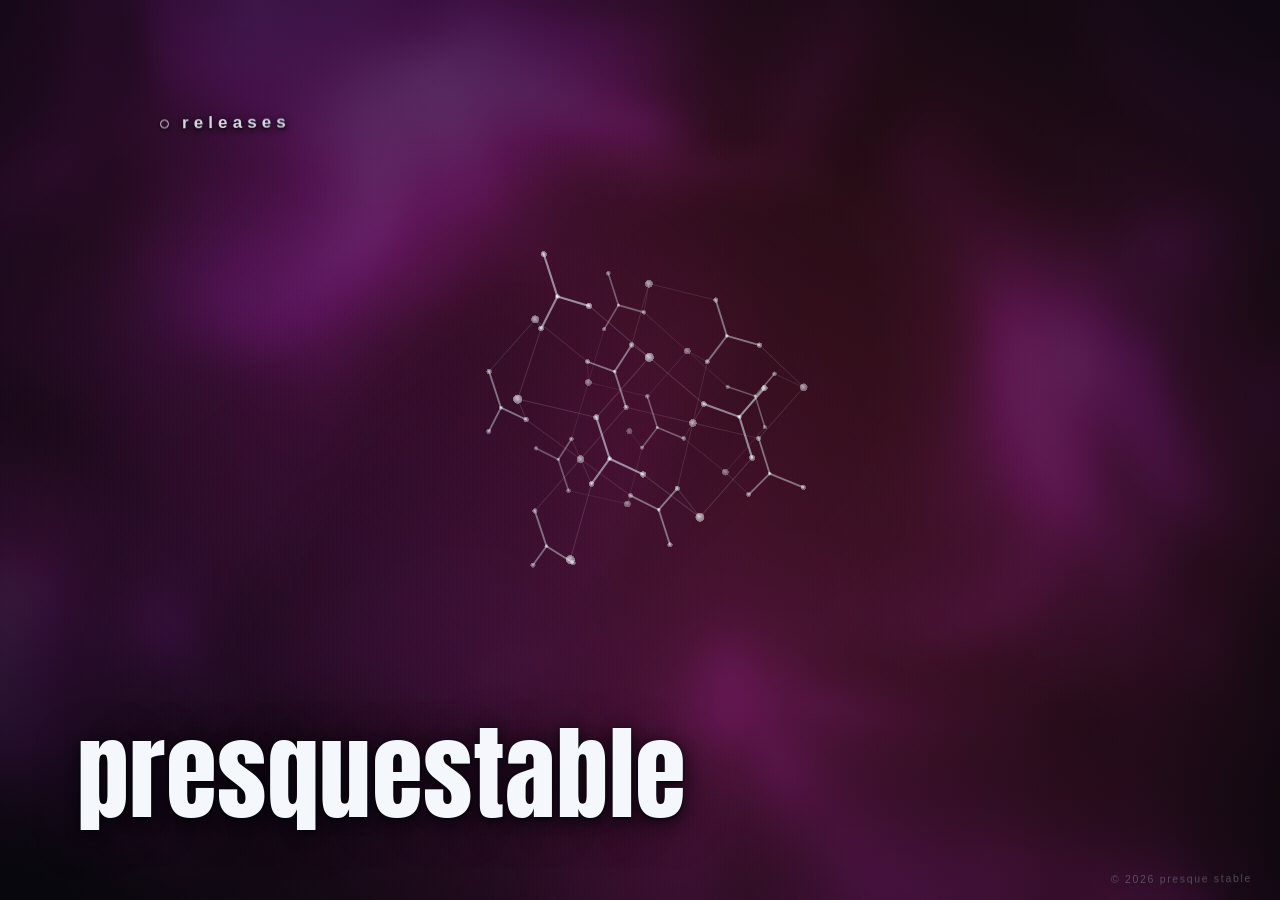
==== commit d5bb7505: "Add files via upload" ====
--- a/index.html
+++ b/index.html
@@ -55,6 +55,8 @@
     if (!window.PS) return;
     note.style.opacity = '0';
     note.style.textAlign = 'left';
+    /* measure untilted; the cached angle is re-applied at the end */
+    note.style.transform = 'none';
     PS.placeRandom(note, {
       avoid: [name, PS.moleculeBox(), link],
       marginX: 0.05, marginY: 0.10, pad: 46
@@ -68,6 +70,8 @@
     } else {
       note.style.textAlign = 'left';
     }
+    /* tilt last — measurement above must be on an untilted box */
+    PS.tilt(note, 0.5);
   }
 
   /* Engine reports hover strength each frame. */
@@ -79,6 +83,8 @@
     if (done || !window.PS) return;
     done = true;
     PS.placeRandom(link, { avoid: avoidList(), marginX: 0.09, marginY: 0.11, pad: 90 });
+    PS.tilt(link, 0.6);
+    PS.tilt(document.querySelector('.copyright'), 0.5);
     placeNote();
     requestAnimationFrame(function () {
       requestAnimationFrame(function () { link.classList.add('ready'); });
--- a/ps-style.css
+++ b/ps-style.css
@@ -101,6 +101,8 @@
   animation: breathe 7s ease-in-out infinite;
 }
 
+.releases { transform-origin: 50% 50%; }
+
 .releases .word {
   font-size: clamp(13px, 1.5vw, 17px);
   font-weight: 600;
@@ -151,6 +153,7 @@
   right: 2.2vw;
   bottom: 1.8vh;
   z-index: 15;
+  transform-origin: 100% 50%;
   color: #cfdcea;
   font-size: clamp(9px, 0.82vw, 11px);
   font-weight: 400;
@@ -190,6 +193,8 @@
 
 .annotation span { display: block; }
 
+.annotation, .soon { transform-origin: 50% 50%; }
+
 .annotation .dim { opacity: 0.62; }
 
 @media (prefers-reduced-motion: reduce) {
